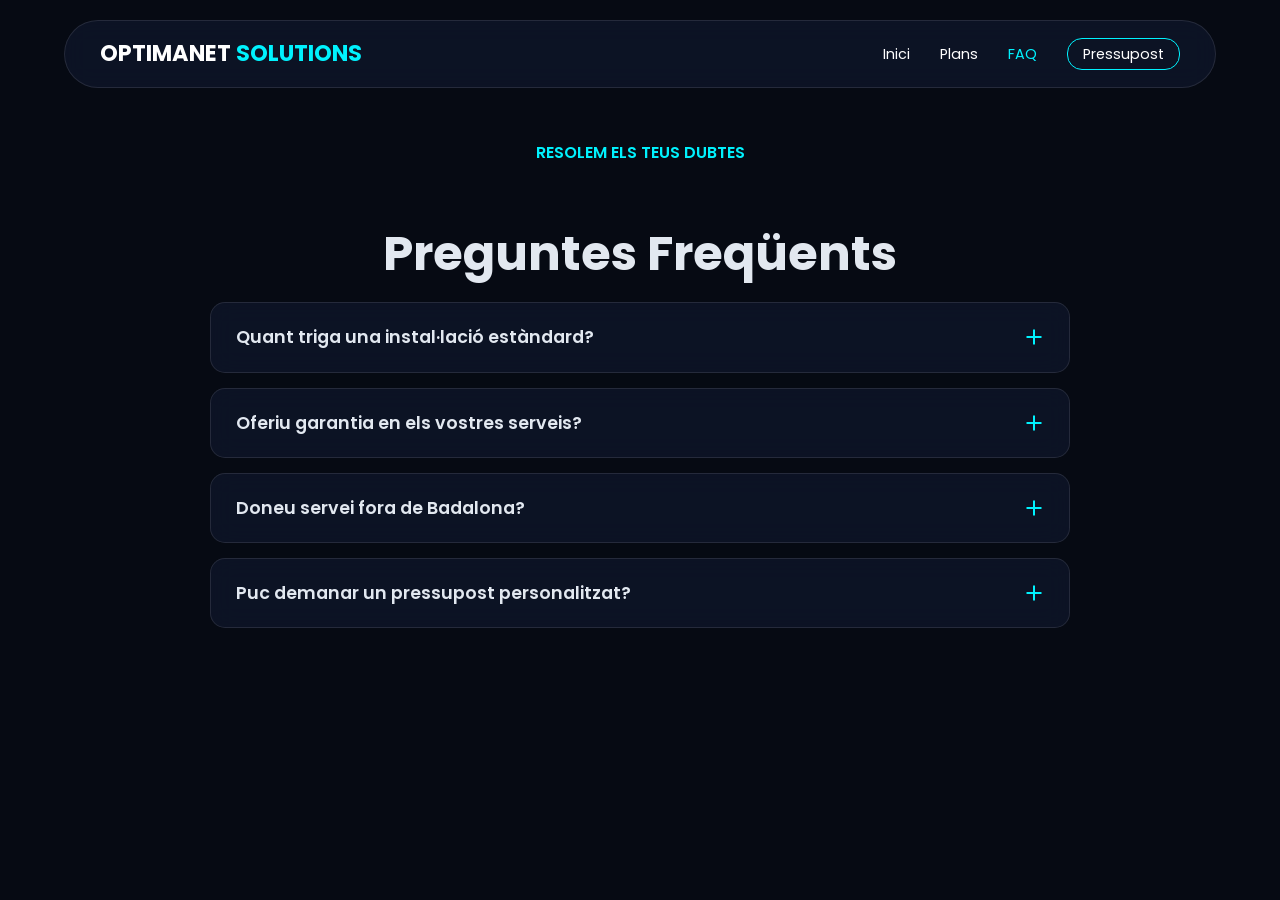
==== FAQ.html @ b660d70a "Add files via upload" ====
<!DOCTYPE html>
<html lang="es">
<head>
    <meta charset="UTF-8">
    <meta name="viewport" content="width=device-width, initial-scale=1.0">
    <title>Preguntes Freqüents | OPTIMANET SOLUTIONS</title>
    <link href="https://fonts.googleapis.com/css2?family=Poppins:wght@300;400;600;700&display=swap" rel="stylesheet">
    <style>
        :root {
            --bg-dark: #060a13;
            --bg-card: rgba(16, 24, 45, 0.7);
            --accent-neon: #00f2fe;
            --text-main: #e2e8f0;
            --white: #ffffff;
            --glass-border: 1px solid rgba(255, 255, 255, 0.1);
            --neon-shadow: 0 0 15px rgba(0, 242, 254, 0.4);
        }

        * { margin: 0; padding: 0; box-sizing: border-box; }
        body {
            font-family: 'Poppins', sans-serif;
            background-color: var(--bg-dark);
            color: var(--text-main);
            line-height: 1.6;
        }

        .glass {
            background: var(--bg-card);
            backdrop-filter: blur(12px);
            border: var(--glass-border);
        }

        /* --- NAVBAR (Copiada para consistencia) --- */
        header { position: fixed; top: 20px; width: 100%; z-index: 1000; padding: 0 5%; }
        .navbar { max-width: 1200px; margin: 0 auto; display: flex; justify-content: space-between; align-items: center; padding: 15px 35px; border-radius: 50px; }
        .logo { font-size: 1.4rem; font-weight: 700; color: var(--white); text-decoration: none; }
        .logo span { color: var(--accent-neon); }
        .nav-links { display: flex; list-style: none; gap: 30px; align-items: center; }
        .nav-links a { text-decoration: none; color: var(--white); font-size: 0.9rem; }

        /* --- FAQ SECTION --- */
        .container { max-width: 900px; margin: 0 auto; padding: 140px 20px 60px; }
        h1 { font-size: 3rem; text-align: center; margin-bottom: 10px; }
        .subtitle { color: var(--accent-neon); text-align: center; text-transform: uppercase; font-weight: 600; margin-bottom: 50px; display: block; }

        .faq-item { margin-bottom: 15px; border-radius: 15px; overflow: hidden; transition: 0.3s; }
        
        .faq-question {
            padding: 20px 25px;
            cursor: pointer;
            display: flex;
            justify-content: space-between;
            align-items: center;
            font-weight: 600;
            font-size: 1.1rem;
        }

        .faq-question:hover { background: rgba(0, 242, 254, 0.05); }

        .faq-answer {
            padding: 0 25px;
            max-height: 0;
            overflow: hidden;
            transition: all 0.4s ease-out;
            color: rgba(255,255,255,0.7);
            font-size: 0.95rem;
        }

        /* Clase para abrir la respuesta mediante JS */
        .faq-item.active .faq-answer {
            padding: 10px 25px 25px;
            max-height: 200px;
        }

        .faq-item.active { border-color: var(--accent-neon); box-shadow: var(--neon-shadow); }

        .icon {
            width: 20px; height: 20px;
            position: relative;
            transition: 0.3s;
        }
        .icon::before, .icon::after {
            content: ''; position: absolute; background: var(--accent-neon);
            top: 50%; left: 50%; transform: translate(-50%, -50%);
        }
        .icon::before { width: 15px; height: 2px; } /* Horizontal */
        .icon::after { width: 2px; height: 15px; } /* Vertical */

        .faq-item.active .icon { transform: rotate(45deg); } /* Gira para hacer una X */

        @media (max-width: 768px) {
            h1 { font-size: 2.2rem; }
            .nav-links { display: none; } /* Simplificado para el ejemplo */
        }
    </style>
</head>
<body>

    <header>
        <nav class="navbar glass">
            <a href="index.html" class="logo">OPTIMANET <span>SOLUTIONS</span></a>
            <ul class="nav-links">
                <li><a href="index.html">Inici</a></li>
                <li><a href="productes.html">Plans</a></li>
                <li><a href="faq.html" style="color: var(--accent-neon);">FAQ</a></li>
                <li><a href="presupost.html" style="border: 1px solid var(--accent-neon); padding: 5px 15px; border-radius: 15px;">Pressupost</a></li>
            </ul>
        </nav>
    </header>

    <div class="container">
        <span class="subtitle">Resolem els teus dubtes</span>
        <h1>Preguntes Freqüents</h1>

        <div class="faq-grid">
            <div class="faq-item glass">
                <div class="faq-question">
                    Quant triga una instal·lació estàndard?
                    <div class="icon"></div>
                </div>
                <div class="faq-answer">
                    <p>Depèn de la mida de l'empresa, però una instal·lació mitjana de xarxa i punts WiFi se sol completar en 24-48 hores per no interrompre la vostra activitat laboral.</p>
                </div>
            </div>

            <div class="faq-item glass">
                <div class="faq-question">
                    Oferiu garantia en els vostres serveis?
                    <div class="icon"></div>
                </div>
                <div class="faq-answer">
                    <p>Sí, totes les nostres instal·lacions tenen una garantia de 2 anys en materials i 6 mesos de suport tècnic post-instal·lació gratuït.</p>
                </div>
            </div>

            <div class="faq-item glass">
                <div class="faq-question">
                    Doneu servei fora de Badalona?
                    <div class="icon"></div>
                </div>
                <div class="faq-answer">
                    <p>Treballem principalment a Badalona i tota l'àrea metropolitana de Barcelona (Hospitalet, Sabadell, Terrassa, etc.). Per a altres ubicacions, consulteu-nos!</p>
                </div>
            </div>

            <div class="faq-item glass">
                <div class="faq-question">
                    Puc demanar un pressupost personalitzat?
                    <div class="icon"></div>
                </div>
                <div class="faq-answer">
                    <p>I tant! Si cap dels nostres plans s'ajusta a les teves necessitats, contacta amb nosaltres i et farem una auditoria a mida.</p>
                </div>
            </div>
        </div>
    </div>

    <script>
        // Lógica para abrir/cerrar el acordeón
        document.querySelectorAll('.faq-question').forEach(item => {
            item.addEventListener('click', () => {
                const parent = item.parentElement;
                parent.classList.toggle('active');
            });
        });
    </script>
</body>
</html>
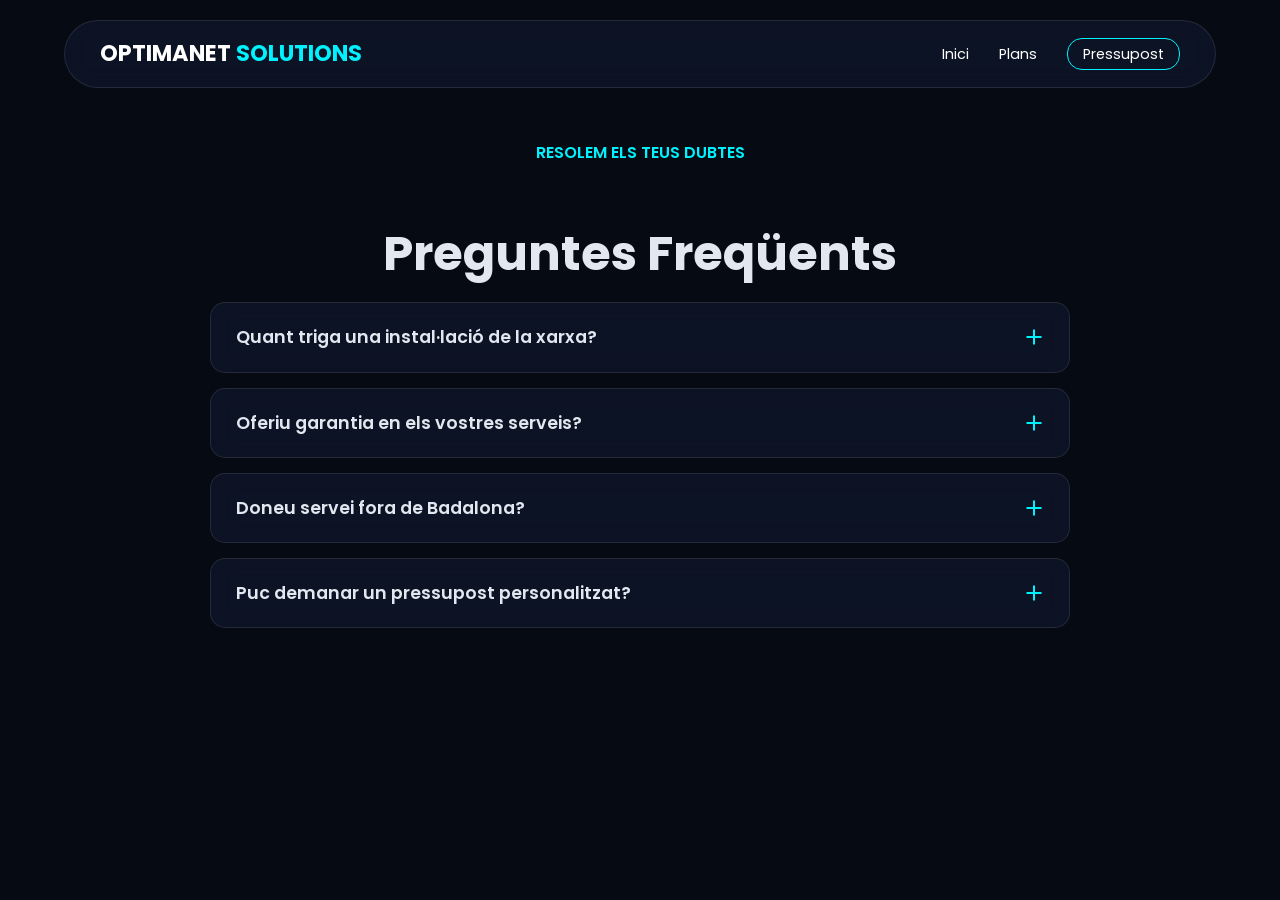
==== commit 28ff6d05: "Add files via upload" ====
--- a/FAQ.html
+++ b/FAQ.html
@@ -102,7 +102,6 @@
             <ul class="nav-links">
                 <li><a href="index.html">Inici</a></li>
                 <li><a href="productes.html">Plans</a></li>
-                <li><a href="faq.html" style="color: var(--accent-neon);">FAQ</a></li>
                 <li><a href="presupost.html" style="border: 1px solid var(--accent-neon); padding: 5px 15px; border-radius: 15px;">Pressupost</a></li>
             </ul>
         </nav>
@@ -115,7 +114,7 @@
         <div class="faq-grid">
             <div class="faq-item glass">
                 <div class="faq-question">
-                    Quant triga una instal·lació estàndard?
+                    Quant triga una instal·lació de la xarxa?
                     <div class="icon"></div>
                 </div>
                 <div class="faq-answer">
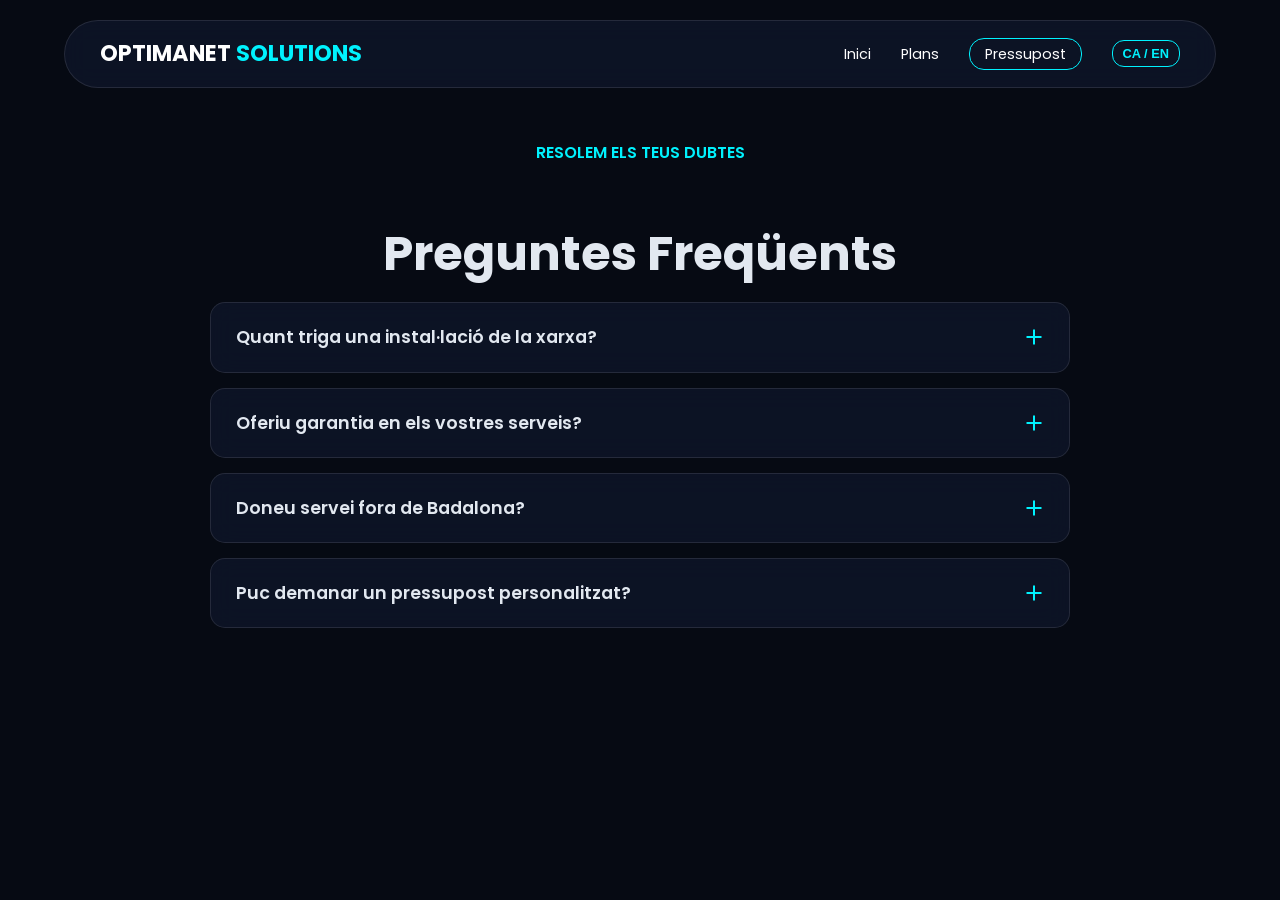
==== commit d468db3d: "Add files via upload" ====
--- a/FAQ.html
+++ b/FAQ.html
@@ -103,6 +103,7 @@
                 <li><a href="index.html">Inici</a></li>
                 <li><a href="productes.html">Plans</a></li>
                 <li><a href="presupost.html" style="border: 1px solid var(--accent-neon); padding: 5px 15px; border-radius: 15px;">Pressupost</a></li>
+                <li><button id="lang-btn" style="background:none; border:1px solid var(--accent-neon); color:var(--accent-neon); cursor:pointer; padding:5px 10px; border-radius:12px; font-weight:600; font-size:0.8rem;">CA / EN</button></li>
             </ul>
         </nav>
     </header>
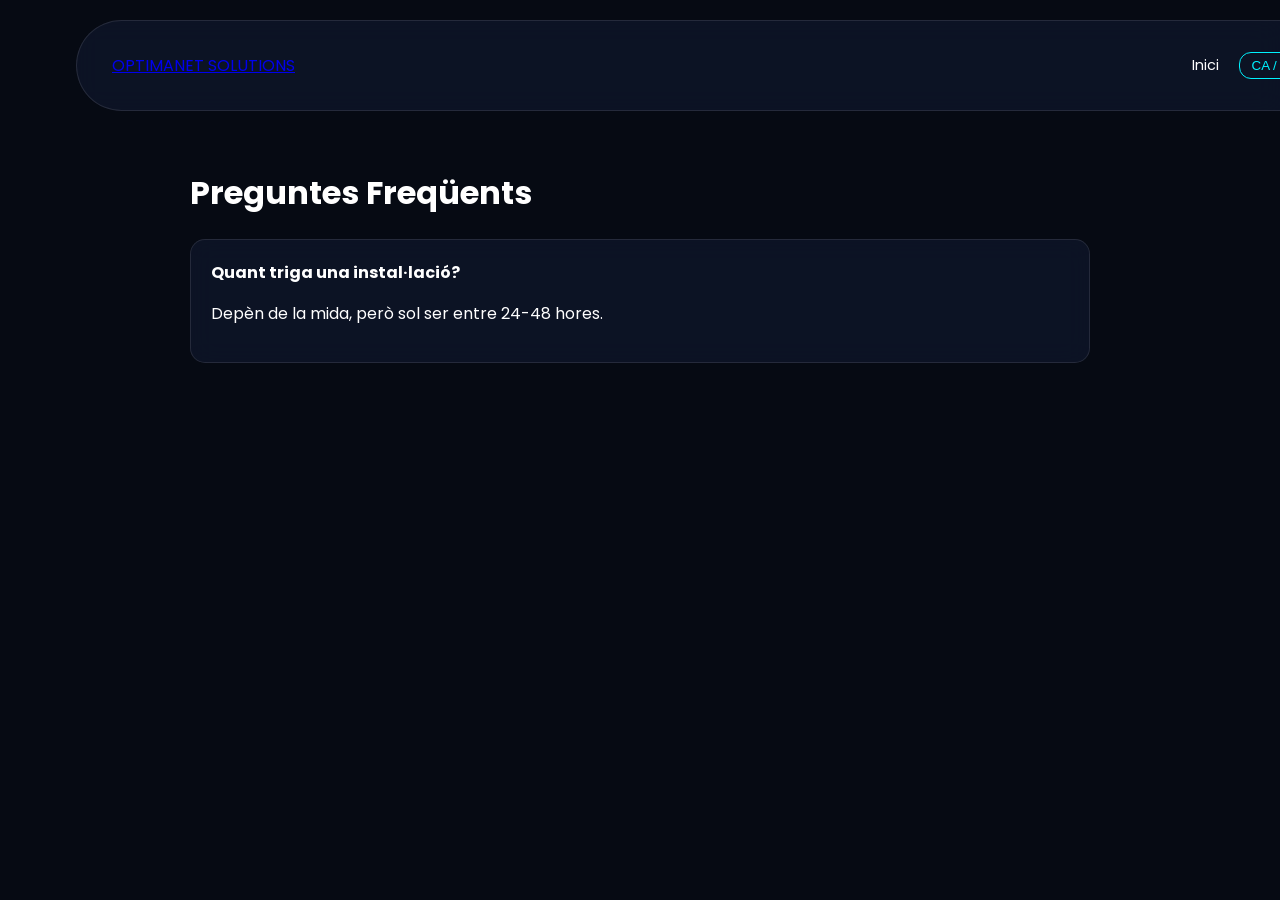
==== commit 19138961: "Add files via upload" ====
--- a/FAQ.html
+++ b/FAQ.html
@@ -1,168 +1,62 @@
 <!DOCTYPE html>
-<html lang="es">
+<html lang="ca">
 <head>
     <meta charset="UTF-8">
     <meta name="viewport" content="width=device-width, initial-scale=1.0">
     <title>Preguntes Freqüents | OPTIMANET SOLUTIONS</title>
     <link href="https://fonts.googleapis.com/css2?family=Poppins:wght@300;400;600;700&display=swap" rel="stylesheet">
     <style>
-        :root {
-            --bg-dark: #060a13;
-            --bg-card: rgba(16, 24, 45, 0.7);
-            --accent-neon: #00f2fe;
-            --text-main: #e2e8f0;
-            --white: #ffffff;
-            --glass-border: 1px solid rgba(255, 255, 255, 0.1);
-            --neon-shadow: 0 0 15px rgba(0, 242, 254, 0.4);
-        }
-
-        * { margin: 0; padding: 0; box-sizing: border-box; }
-        body {
-            font-family: 'Poppins', sans-serif;
-            background-color: var(--bg-dark);
-            color: var(--text-main);
-            line-height: 1.6;
-        }
-
-        .glass {
-            background: var(--bg-card);
-            backdrop-filter: blur(12px);
-            border: var(--glass-border);
-        }
-
-        /* --- NAVBAR (Copiada para consistencia) --- */
+        :root { --bg-dark: #060a13; --bg-card: rgba(16, 24, 45, 0.7); --accent-neon: #00f2fe; --white: #ffffff; --glass-border: 1px solid rgba(255, 255, 255, 0.1); }
+        body { font-family: 'Poppins', sans-serif; background-color: var(--bg-dark); color: #fff; }
+        .glass { background: var(--bg-card); backdrop-filter: blur(12px); border: var(--glass-border); }
         header { position: fixed; top: 20px; width: 100%; z-index: 1000; padding: 0 5%; }
         .navbar { max-width: 1200px; margin: 0 auto; display: flex; justify-content: space-between; align-items: center; padding: 15px 35px; border-radius: 50px; }
-        .logo { font-size: 1.4rem; font-weight: 700; color: var(--white); text-decoration: none; }
-        .logo span { color: var(--accent-neon); }
-        .nav-links { display: flex; list-style: none; gap: 30px; align-items: center; }
-        .nav-links a { text-decoration: none; color: var(--white); font-size: 0.9rem; }
-
-        /* --- FAQ SECTION --- */
+        .nav-links { display: flex; list-style: none; gap: 20px; }
+        .nav-links a { color: #fff; text-decoration: none; font-size: 0.9rem; }
         .container { max-width: 900px; margin: 0 auto; padding: 140px 20px 60px; }
-        h1 { font-size: 3rem; text-align: center; margin-bottom: 10px; }
-        .subtitle { color: var(--accent-neon); text-align: center; text-transform: uppercase; font-weight: 600; margin-bottom: 50px; display: block; }
-
-        .faq-item { margin-bottom: 15px; border-radius: 15px; overflow: hidden; transition: 0.3s; }
-        
-        .faq-question {
-            padding: 20px 25px;
-            cursor: pointer;
-            display: flex;
-            justify-content: space-between;
-            align-items: center;
-            font-weight: 600;
-            font-size: 1.1rem;
-        }
-
-        .faq-question:hover { background: rgba(0, 242, 254, 0.05); }
-
-        .faq-answer {
-            padding: 0 25px;
-            max-height: 0;
-            overflow: hidden;
-            transition: all 0.4s ease-out;
-            color: rgba(255,255,255,0.7);
-            font-size: 0.95rem;
-        }
-
-        /* Clase para abrir la respuesta mediante JS */
-        .faq-item.active .faq-answer {
-            padding: 10px 25px 25px;
-            max-height: 200px;
-        }
-
-        .faq-item.active { border-color: var(--accent-neon); box-shadow: var(--neon-shadow); }
-
-        .icon {
-            width: 20px; height: 20px;
-            position: relative;
-            transition: 0.3s;
-        }
-        .icon::before, .icon::after {
-            content: ''; position: absolute; background: var(--accent-neon);
-            top: 50%; left: 50%; transform: translate(-50%, -50%);
-        }
-        .icon::before { width: 15px; height: 2px; } /* Horizontal */
-        .icon::after { width: 2px; height: 15px; } /* Vertical */
-
-        .faq-item.active .icon { transform: rotate(45deg); } /* Gira para hacer una X */
-
-        @media (max-width: 768px) {
-            h1 { font-size: 2.2rem; }
-            .nav-links { display: none; } /* Simplificado para el ejemplo */
-        }
+        .faq-item { margin-bottom: 15px; border-radius: 15px; padding: 20px; cursor: pointer; }
+        #lang-btn { background:none; border:1px solid var(--accent-neon); color:var(--accent-neon); cursor:pointer; padding:5px 12px; border-radius:12px; }
     </style>
 </head>
 <body>
-
     <header>
         <nav class="navbar glass">
             <a href="index.html" class="logo">OPTIMANET <span>SOLUTIONS</span></a>
             <ul class="nav-links">
-                <li><a href="index.html">Inici</a></li>
-                <li><a href="productes.html">Plans</a></li>
-                <li><a href="presupost.html" style="border: 1px solid var(--accent-neon); padding: 5px 15px; border-radius: 15px;">Pressupost</a></li>
-                <li><button id="lang-btn" style="background:none; border:1px solid var(--accent-neon); color:var(--accent-neon); cursor:pointer; padding:5px 10px; border-radius:12px; font-weight:600; font-size:0.8rem;">CA / EN</button></li>
+                <li><a href="index.html" data-key="nav_inicio">Inici</a></li>
+                <li><button id="lang-btn">CA / EN</button></li>
             </ul>
         </nav>
     </header>
 
     <div class="container">
-        <span class="subtitle">Resolem els teus dubtes</span>
-        <h1>Preguntes Freqüents</h1>
-
-        <div class="faq-grid">
-            <div class="faq-item glass">
-                <div class="faq-question">
-                    Quant triga una instal·lació de la xarxa?
-                    <div class="icon"></div>
-                </div>
-                <div class="faq-answer">
-                    <p>Depèn de la mida de l'empresa, però una instal·lació mitjana de xarxa i punts WiFi se sol completar en 24-48 hores per no interrompre la vostra activitat laboral.</p>
-                </div>
-            </div>
-
-            <div class="faq-item glass">
-                <div class="faq-question">
-                    Oferiu garantia en els vostres serveis?
-                    <div class="icon"></div>
-                </div>
-                <div class="faq-answer">
-                    <p>Sí, totes les nostres instal·lacions tenen una garantia de 2 anys en materials i 6 mesos de suport tècnic post-instal·lació gratuït.</p>
-                </div>
-            </div>
-
-            <div class="faq-item glass">
-                <div class="faq-question">
-                    Doneu servei fora de Badalona?
-                    <div class="icon"></div>
-                </div>
-                <div class="faq-answer">
-                    <p>Treballem principalment a Badalona i tota l'àrea metropolitana de Barcelona (Hospitalet, Sabadell, Terrassa, etc.). Per a altres ubicacions, consulteu-nos!</p>
-                </div>
-            </div>
-
-            <div class="faq-item glass">
-                <div class="faq-question">
-                    Puc demanar un pressupost personalitzat?
-                    <div class="icon"></div>
-                </div>
-                <div class="faq-answer">
-                    <p>I tant! Si cap dels nostres plans s'ajusta a les teves necessitats, contacta amb nosaltres i et farem una auditoria a mida.</p>
-                </div>
-            </div>
+        <h1 data-key="title">Preguntes Freqüents</h1>
+        <div class="faq-item glass">
+            <strong data-key="q1">Quant triga una instal·lació?</strong>
+            <p data-key="a1">Depèn de la mida, però sol ser entre 24-48 hores.</p>
         </div>
     </div>
 
     <script>
-        // Lógica para abrir/cerrar el acordeón
-        document.querySelectorAll('.faq-question').forEach(item => {
-            item.addEventListener('click', () => {
-                const parent = item.parentElement;
-                parent.classList.toggle('active');
+        const translations = {
+            'ca': { 'nav_inicio': 'Inici', 'title': 'Preguntes Freqüents', 'q1': 'Quant triga una instal·lació?', 'a1': 'Depèn de la mida, però sol ser entre 24-48 hores.' },
+            'en': { 'nav_inicio': 'Home', 'title': 'Frequently Asked Questions', 'q1': 'How long does an installation take?', 'a1': 'It depends on the size, but usually between 24-48 hours.' }
+        };
+        let currentLang = localStorage.getItem('lang') || 'ca';
+        const langBtn = document.getElementById('lang-btn');
+        function update() {
+            document.querySelectorAll('[data-key]').forEach(el => {
+                const key = el.getAttribute('data-key');
+                if(translations[currentLang][key]) el.textContent = translations[currentLang][key];
             });
+            langBtn.textContent = currentLang === 'ca' ? 'CA / EN' : 'EN / CA';
+        }
+        langBtn.addEventListener('click', () => {
+            currentLang = currentLang === 'ca' ? 'en' : 'ca';
+            localStorage.setItem('lang', currentLang);
+            update();
         });
+        update();
     </script>
 </body>
 </html>
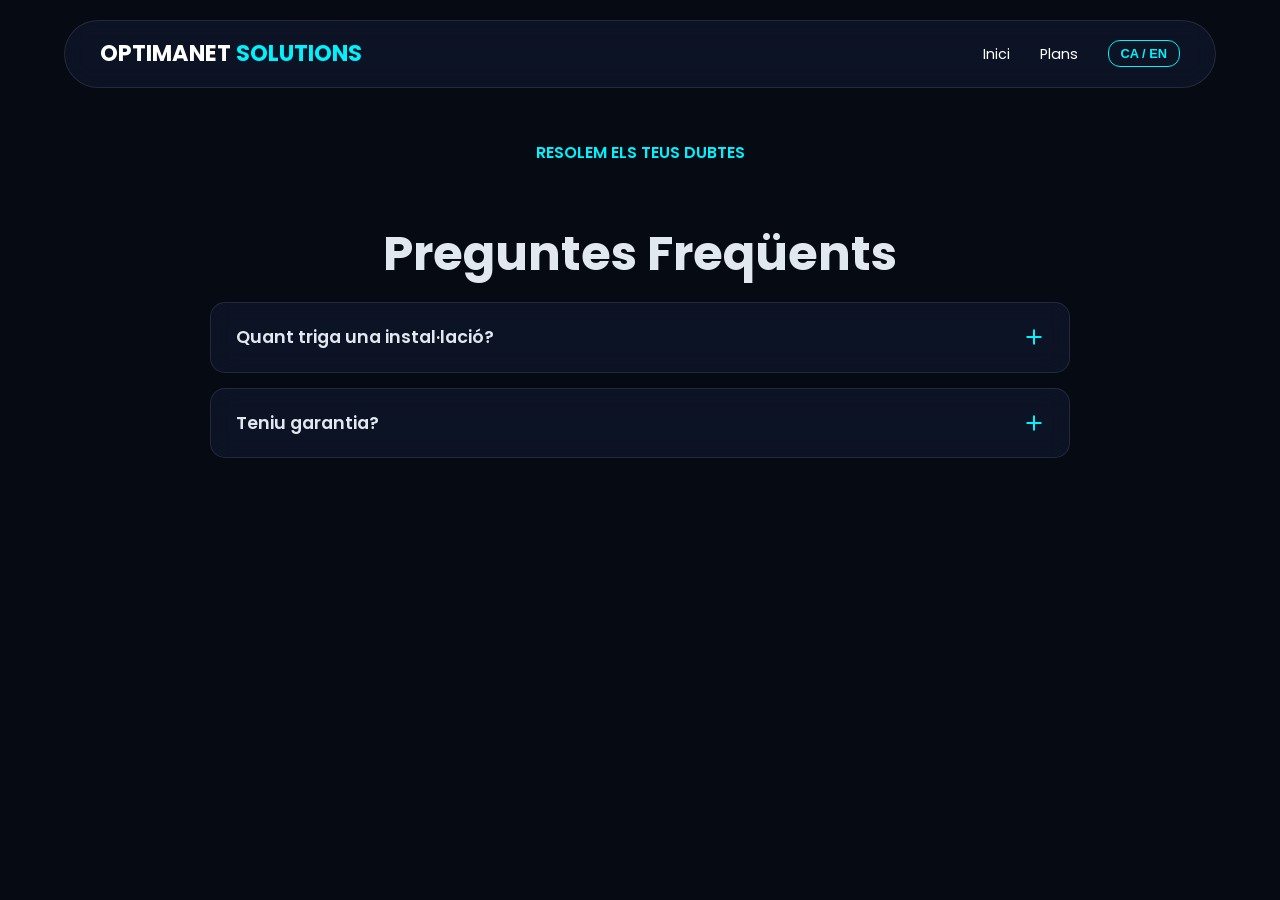
==== commit 48f9be6d: "Add files via upload" ====
--- a/FAQ.html
+++ b/FAQ.html
@@ -6,16 +6,51 @@
     <title>Preguntes Freqüents | OPTIMANET SOLUTIONS</title>
     <link href="https://fonts.googleapis.com/css2?family=Poppins:wght@300;400;600;700&display=swap" rel="stylesheet">
     <style>
-        :root { --bg-dark: #060a13; --bg-card: rgba(16, 24, 45, 0.7); --accent-neon: #00f2fe; --white: #ffffff; --glass-border: 1px solid rgba(255, 255, 255, 0.1); }
-        body { font-family: 'Poppins', sans-serif; background-color: var(--bg-dark); color: #fff; }
+        :root {
+            --bg-dark: #060a13;
+            --bg-card: rgba(16, 24, 45, 0.7);
+            --accent-neon: #00f2fe;
+            --text-main: #e2e8f0;
+            --white: #ffffff;
+            --glass-border: 1px solid rgba(255, 255, 255, 0.1);
+            --neon-shadow: 0 0 15px rgba(0, 242, 254, 0.4);
+        }
+
+        * { margin: 0; padding: 0; box-sizing: border-box; }
+        body { font-family: 'Poppins', sans-serif; background-color: var(--bg-dark); color: var(--text-main); line-height: 1.6; }
+
         .glass { background: var(--bg-card); backdrop-filter: blur(12px); border: var(--glass-border); }
+
         header { position: fixed; top: 20px; width: 100%; z-index: 1000; padding: 0 5%; }
         .navbar { max-width: 1200px; margin: 0 auto; display: flex; justify-content: space-between; align-items: center; padding: 15px 35px; border-radius: 50px; }
-        .nav-links { display: flex; list-style: none; gap: 20px; }
-        .nav-links a { color: #fff; text-decoration: none; font-size: 0.9rem; }
+        .logo { font-size: 1.4rem; font-weight: 700; color: var(--white); text-decoration: none; }
+        .logo span { color: var(--accent-neon); }
+
+        .nav-links { display: flex; list-style: none; gap: 30px; align-items: center; }
+        .nav-links a { text-decoration: none; color: var(--white); font-size: 0.9rem; }
+        
+        #lang-btn { background:none; border:1px solid var(--accent-neon); color:var(--accent-neon); cursor:pointer; padding:5px 12px; border-radius:12px; font-weight:600; font-size:0.8rem; }
+
         .container { max-width: 900px; margin: 0 auto; padding: 140px 20px 60px; }
-        .faq-item { margin-bottom: 15px; border-radius: 15px; padding: 20px; cursor: pointer; }
-        #lang-btn { background:none; border:1px solid var(--accent-neon); color:var(--accent-neon); cursor:pointer; padding:5px 12px; border-radius:12px; }
+        h1 { font-size: 3rem; text-align: center; margin-bottom: 10px; }
+        .subtitle { color: var(--accent-neon); text-align: center; text-transform: uppercase; font-weight: 600; margin-bottom: 50px; display: block; }
+
+        .faq-item { margin-bottom: 15px; border-radius: 15px; overflow: hidden; transition: 0.3s; }
+        .faq-question { padding: 20px 25px; cursor: pointer; display: flex; justify-content: space-between; align-items: center; font-weight: 600; font-size: 1.1rem; }
+        .faq-answer { padding: 0 25px; max-height: 0; overflow: hidden; transition: all 0.4s ease-out; color: rgba(255,255,255,0.7); }
+        .faq-item.active .faq-answer { padding: 10px 25px 25px; max-height: 200px; }
+        .faq-item.active { border-color: var(--accent-neon); box-shadow: var(--neon-shadow); }
+
+        .icon { width: 20px; height: 20px; position: relative; transition: 0.3s; }
+        .icon::before, .icon::after { content: ''; position: absolute; background: var(--accent-neon); top: 50%; left: 50%; transform: translate(-50%, -50%); }
+        .icon::before { width: 15px; height: 2px; }
+        .icon::after { width: 2px; height: 15px; }
+        .faq-item.active .icon { transform: rotate(45deg); }
+
+        @media (max-width: 768px) {
+            h1 { font-size: 2.2rem; }
+            .nav-links { display: none; }
+        }
     </style>
 </head>
 <body>
@@ -24,26 +59,43 @@
             <a href="index.html" class="logo">OPTIMANET <span>SOLUTIONS</span></a>
             <ul class="nav-links">
                 <li><a href="index.html" data-key="nav_inicio">Inici</a></li>
+                <li><a href="productes.html" data-key="nav_plans">Plans</a></li>
                 <li><button id="lang-btn">CA / EN</button></li>
             </ul>
         </nav>
     </header>
 
     <div class="container">
+        <span class="subtitle" data-key="sub">Resolem els teus dubtes</span>
         <h1 data-key="title">Preguntes Freqüents</h1>
-        <div class="faq-item glass">
-            <strong data-key="q1">Quant triga una instal·lació?</strong>
-            <p data-key="a1">Depèn de la mida, però sol ser entre 24-48 hores.</p>
+
+        <div class="faq-grid">
+            <div class="faq-item glass">
+                <div class="faq-question">
+                    <span data-key="q1">Quant triga una instal·lació de la xarxa?</span>
+                    <div class="icon"></div>
+                </div>
+                <div class="faq-answer"><p data-key="a1">Depèn de la mida de l'empresa, però se sol completar en 24-48 hores.</p></div>
+            </div>
+            <div class="faq-item glass">
+                <div class="faq-question">
+                    <span data-key="q2">Oferiu garantia en els vostres serveis?</span>
+                    <div class="icon"></div>
+                </div>
+                <div class="faq-answer"><p data-key="a2">Sí, totes les instal·lacions tenen 2 anys de garantia en materials.</p></div>
+            </div>
         </div>
     </div>
 
     <script>
         const translations = {
-            'ca': { 'nav_inicio': 'Inici', 'title': 'Preguntes Freqüents', 'q1': 'Quant triga una instal·lació?', 'a1': 'Depèn de la mida, però sol ser entre 24-48 hores.' },
-            'en': { 'nav_inicio': 'Home', 'title': 'Frequently Asked Questions', 'q1': 'How long does an installation take?', 'a1': 'It depends on the size, but usually between 24-48 hours.' }
+            'ca': { 'nav_inicio': 'Inici', 'nav_plans': 'Plans', 'sub': 'Resolem els teus dubtes', 'title': 'Preguntes Freqüents', 'q1': 'Quant triga una instal·lació?', 'a1': 'S\'acostuma a fer en 24-48h.', 'q2': 'Teniu garantia?', 'a2': 'Sí, 2 anys en materials.' },
+            'en': { 'nav_inicio': 'Home', 'nav_plans': 'Plans', 'sub': 'We solve your doubts', 'title': 'Frequently Asked Questions', 'q1': 'How long does it take?', 'a1': 'Usually between 24-48 hours.', 'q2': 'Do you have a warranty?', 'a2': 'Yes, 2 years on materials.' }
         };
+
         let currentLang = localStorage.getItem('lang') || 'ca';
         const langBtn = document.getElementById('lang-btn');
+
         function update() {
             document.querySelectorAll('[data-key]').forEach(el => {
                 const key = el.getAttribute('data-key');
@@ -51,11 +103,17 @@
             });
             langBtn.textContent = currentLang === 'ca' ? 'CA / EN' : 'EN / CA';
         }
+
         langBtn.addEventListener('click', () => {
             currentLang = currentLang === 'ca' ? 'en' : 'ca';
             localStorage.setItem('lang', currentLang);
             update();
         });
+
+        document.querySelectorAll('.faq-question').forEach(item => {
+            item.addEventListener('click', () => { item.parentElement.classList.toggle('active'); });
+        });
+
         update();
     </script>
 </body>
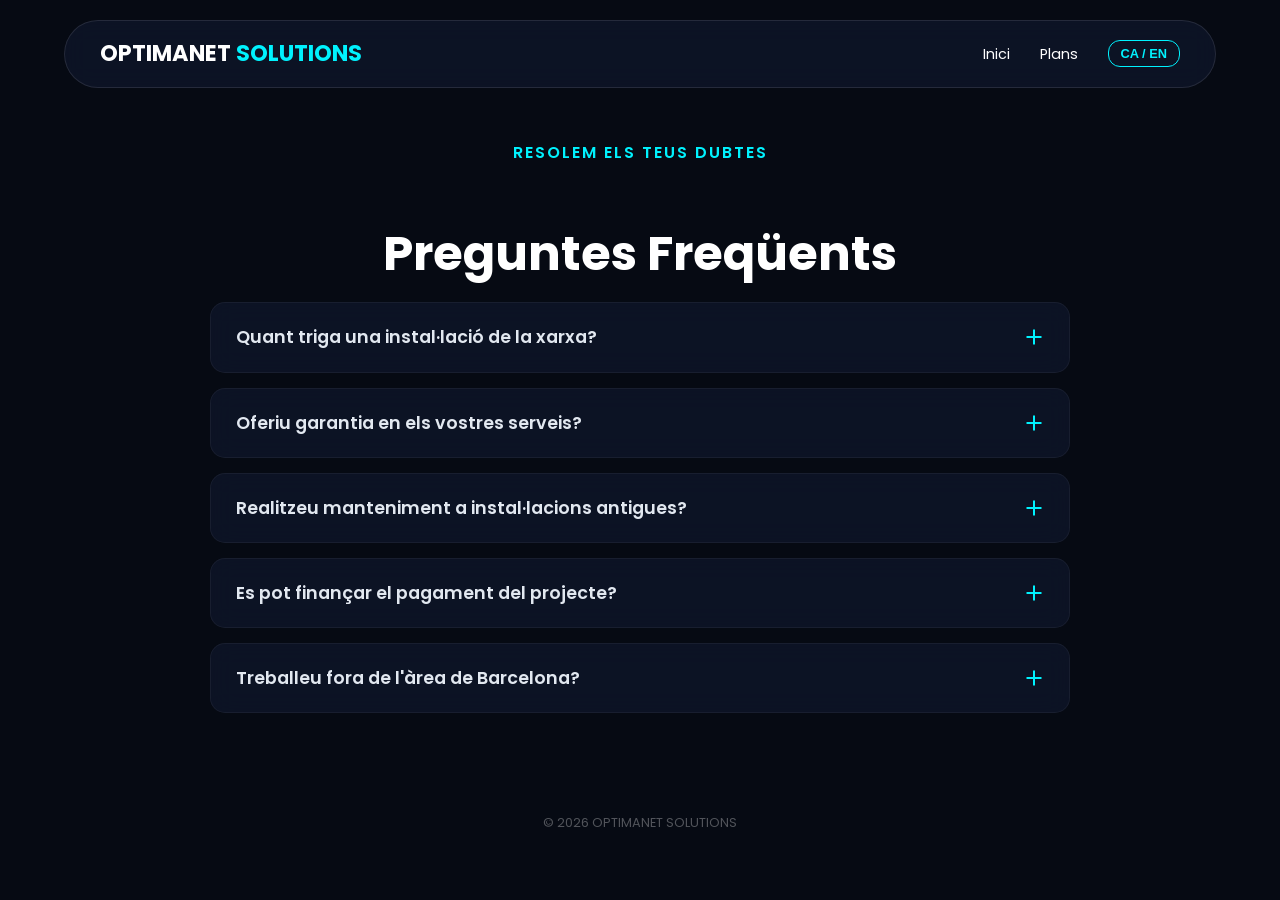
==== commit b8cc804e: "Add files via upload" ====
--- a/FAQ.html
+++ b/FAQ.html
@@ -27,19 +27,22 @@
         .logo span { color: var(--accent-neon); }
 
         .nav-links { display: flex; list-style: none; gap: 30px; align-items: center; }
-        .nav-links a { text-decoration: none; color: var(--white); font-size: 0.9rem; }
+        .nav-links a { text-decoration: none; color: var(--white); font-size: 0.9rem; transition: 0.3s; }
+        .nav-links a:hover { color: var(--accent-neon); }
         
         #lang-btn { background:none; border:1px solid var(--accent-neon); color:var(--accent-neon); cursor:pointer; padding:5px 12px; border-radius:12px; font-weight:600; font-size:0.8rem; }
 
         .container { max-width: 900px; margin: 0 auto; padding: 140px 20px 60px; }
-        h1 { font-size: 3rem; text-align: center; margin-bottom: 10px; }
-        .subtitle { color: var(--accent-neon); text-align: center; text-transform: uppercase; font-weight: 600; margin-bottom: 50px; display: block; }
+        h1 { font-size: 3rem; text-align: center; margin-bottom: 10px; color: var(--white); }
+        .subtitle { color: var(--accent-neon); text-align: center; text-transform: uppercase; font-weight: 600; margin-bottom: 50px; display: block; letter-spacing: 2px; }
 
-        .faq-item { margin-bottom: 15px; border-radius: 15px; overflow: hidden; transition: 0.3s; }
+        .faq-grid { display: flex; flex-direction: column; gap: 15px; }
+        .faq-item { border-radius: 15px; overflow: hidden; transition: 0.3s; border: 1px solid rgba(255,255,255,0.05); }
         .faq-question { padding: 20px 25px; cursor: pointer; display: flex; justify-content: space-between; align-items: center; font-weight: 600; font-size: 1.1rem; }
-        .faq-answer { padding: 0 25px; max-height: 0; overflow: hidden; transition: all 0.4s ease-out; color: rgba(255,255,255,0.7); }
-        .faq-item.active .faq-answer { padding: 10px 25px 25px; max-height: 200px; }
-        .faq-item.active { border-color: var(--accent-neon); box-shadow: var(--neon-shadow); }
+        .faq-answer { padding: 0 25px; max-height: 0; overflow: hidden; transition: all 0.4s ease-out; color: rgba(255,255,255,0.7); font-size: 0.95rem; }
+        
+        .faq-item.active { border-color: var(--accent-neon); box-shadow: var(--neon-shadow); background: rgba(0, 242, 254, 0.05); }
+        .faq-item.active .faq-answer { padding: 10px 25px 25px; max-height: 300px; }
 
         .icon { width: 20px; height: 20px; position: relative; transition: 0.3s; }
         .icon::before, .icon::after { content: ''; position: absolute; background: var(--accent-neon); top: 50%; left: 50%; transform: translate(-50%, -50%); }
@@ -47,9 +50,11 @@
         .icon::after { width: 2px; height: 15px; }
         .faq-item.active .icon { transform: rotate(45deg); }
 
+        footer { padding: 40px; text-align: center; color: rgba(255,255,255,0.3); font-size: 0.8rem; }
+
         @media (max-width: 768px) {
             h1 { font-size: 2.2rem; }
-            .nav-links { display: none; }
+            .nav-links { display: none; } /* En móvil se puede añadir un menú hamburguesa si quieres */
         }
     </style>
 </head>
@@ -75,22 +80,79 @@
                     <span data-key="q1">Quant triga una instal·lació de la xarxa?</span>
                     <div class="icon"></div>
                 </div>
-                <div class="faq-answer"><p data-key="a1">Depèn de la mida de l'empresa, però se sol completar en 24-48 hores.</p></div>
+                <div class="faq-answer"><p data-key="a1">Depèn de la mida de l'empresa i la complexitat, però la majoria de projectes PIME es completen en un termini de 24 a 48 hores.</p></div>
             </div>
+
             <div class="faq-item glass">
                 <div class="faq-question">
                     <span data-key="q2">Oferiu garantia en els vostres serveis?</span>
                     <div class="icon"></div>
                 </div>
-                <div class="faq-answer"><p data-key="a2">Sí, totes les instal·lacions tenen 2 anys de garantia en materials.</p></div>
+                <div class="faq-answer"><p data-key="a2">Sí, totes les nostres instal·lacions compten amb una garantia de 2 anys en materials i un servei de suport tècnic post-venda.</p></div>
+            </div>
+
+            <div class="faq-item glass">
+                <div class="faq-question">
+                    <span data-key="q3">Realitzeu manteniment a instal·lacions antigues?</span>
+                    <div class="icon"></div>
+                </div>
+                <div class="faq-answer"><p data-key="a3">I tant. Analitzem el teu cablejat actual, sanegem els racks i optimitzem la xarxa per millorar-ne el rendiment.</p></div>
+            </div>
+
+            <div class="faq-item glass">
+                <div class="faq-question">
+                    <span data-key="q4">Es pot finançar el pagament del projecte?</span>
+                    <div class="icon"></div>
+                </div>
+                <div class="faq-answer"><p data-key="a4">Podem parlar de condicions de pagament personalitzades segons el volum del projecte. Contacta amb nosaltres per a més detalls.</p></div>
+            </div>
+
+            <div class="faq-item glass">
+                <div class="faq-question">
+                    <span data-key="q5">Treballeu fora de l'àrea de Barcelona?</span>
+                    <div class="icon"></div>
+                </div>
+                <div class="faq-answer"><p data-key="a5">Ens enfoquem principalment a l'àrea metropolitana de Barcelona i Badalona, però podem desplaçar-nos segons el projecte.</p></div>
             </div>
         </div>
     </div>
 
+    <footer>&copy; 2026 OPTIMANET SOLUTIONS</footer>
+
     <script>
         const translations = {
-            'ca': { 'nav_inicio': 'Inici', 'nav_plans': 'Plans', 'sub': 'Resolem els teus dubtes', 'title': 'Preguntes Freqüents', 'q1': 'Quant triga una instal·lació?', 'a1': 'S\'acostuma a fer en 24-48h.', 'q2': 'Teniu garantia?', 'a2': 'Sí, 2 anys en materials.' },
-            'en': { 'nav_inicio': 'Home', 'nav_plans': 'Plans', 'sub': 'We solve your doubts', 'title': 'Frequently Asked Questions', 'q1': 'How long does it take?', 'a1': 'Usually between 24-48 hours.', 'q2': 'Do you have a warranty?', 'a2': 'Yes, 2 years on materials.' }
+            'ca': {
+                'nav_inicio': 'Inici',
+                'nav_plans': 'Plans',
+                'sub': 'Resolem els teus dubtes',
+                'title': 'Preguntes Freqüents',
+                'q1': 'Quant triga una instal·lació de la xarxa?',
+                'a1': 'Depèn de la mida de l\'empresa i la complexitat, però la majoria de projectes PIME es completen en un termini de 24 a 48 hores.',
+                'q2': 'Oferiu garantia en els vostres serveis?',
+                'a2': 'Sí, totes les nostres instal·lacions compten amb una garantia de 2 anys en materials i un servei de suport tècnic post-venda.',
+                'q3': 'Realitzeu manteniment a instal·lacions antigues?',
+                'a3': 'I tant. Analitzem el teu cablejat actual, sanegem els racks i optimitzem la xarxa per millorar-ne el rendiment.',
+                'q4': 'Es pot finançar el pagament del projecte?',
+                'a4': 'Podem parlar de condicions de pagament personalitzades segons el volum del projecte. Contacta amb nosaltres per a més detalls.',
+                'q5': 'Treballeu fora de l\'àrea de Barcelona?',
+                'a5': 'Ens enfoquem principalment a l\'àrea metropolitana de Barcelona i Badalona, però podem desplaçar-nos segons el projecte.'
+            },
+            'en': {
+                'nav_inicio': 'Home',
+                'nav_plans': 'Plans',
+                'sub': 'We solve your doubts',
+                'title': 'Frequently Asked Questions',
+                'q1': 'How long does a network installation take?',
+                'a1': 'It depends on the company size and complexity, but most SMB projects are completed within 24 to 48 hours.',
+                'q2': 'Do you offer a warranty on your services?',
+                'a2': 'Yes, all our installations have a 2-year warranty on materials and a post-sale technical support service.',
+                'q3': 'Do you perform maintenance on old installations?',
+                'a3': 'Of course. We analyze your current cabling, clean up the racks, and optimize the network to improve performance.',
+                'q4': 'Can the project payment be financed?',
+                'a4': 'We can discuss personalized payment conditions depending on the project volume. Contact us for more details.',
+                'q5': 'Do you work outside the Barcelona area?',
+                'a5': 'We focus mainly on the Barcelona and Badalona metropolitan area, but we can travel depending on the project.'
+            }
         };
 
         let currentLang = localStorage.getItem('lang') || 'ca';
@@ -110,8 +172,14 @@
             update();
         });
 
+        // Lógica del acordeón (Abrir/Cerrar preguntas)
         document.querySelectorAll('.faq-question').forEach(item => {
-            item.addEventListener('click', () => { item.parentElement.classList.toggle('active'); });
+            item.addEventListener('click', () => {
+                const parent = item.parentElement;
+                // Opcional: Cerrar las otras antes de abrir la nueva
+                // document.querySelectorAll('.faq-item').forEach(i => i.classList.remove('active'));
+                parent.classList.toggle('active');
+            });
         });
 
         update();
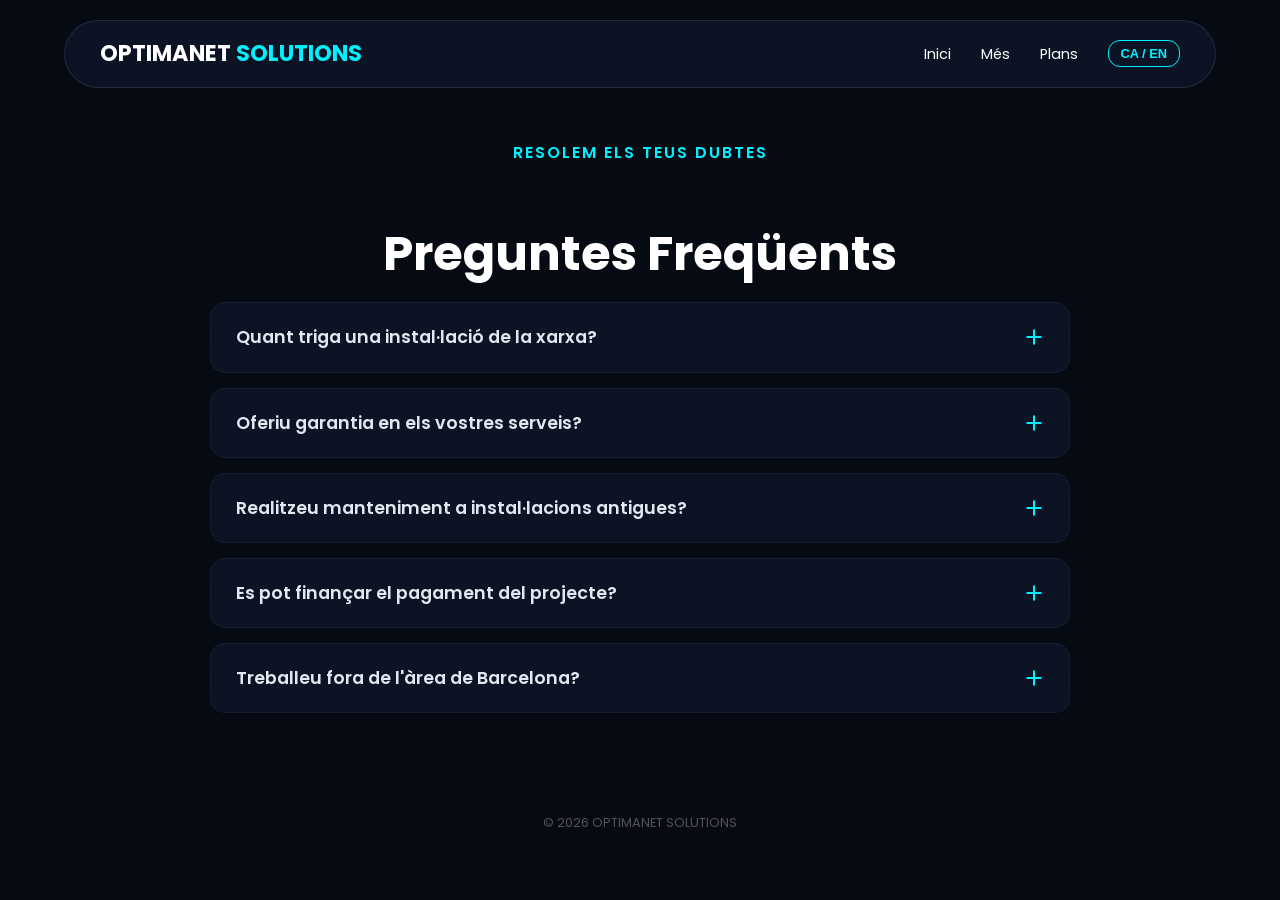
==== commit 658d55bc: "Add files via upload" ====
--- a/FAQ.html
+++ b/FAQ.html
@@ -54,7 +54,7 @@
 
         @media (max-width: 768px) {
             h1 { font-size: 2.2rem; }
-            .nav-links { display: none; } /* En móvil se puede añadir un menú hamburguesa si quieres */
+            .nav-links { display: none; }
         }
     </style>
 </head>
@@ -64,6 +64,7 @@
             <a href="index.html" class="logo">OPTIMANET <span>SOLUTIONS</span></a>
             <ul class="nav-links">
                 <li><a href="index.html" data-key="nav_inicio">Inici</a></li>
+                <li><a href="index.html#servicios" data-key="nav_mes">Més</a></li>
                 <li><a href="productes.html" data-key="nav_plans">Plans</a></li>
                 <li><button id="lang-btn">CA / EN</button></li>
             </ul>
@@ -123,6 +124,7 @@
         const translations = {
             'ca': {
                 'nav_inicio': 'Inici',
+                'nav_mes': 'Més',
                 'nav_plans': 'Plans',
                 'sub': 'Resolem els teus dubtes',
                 'title': 'Preguntes Freqüents',
@@ -139,6 +141,7 @@
             },
             'en': {
                 'nav_inicio': 'Home',
+                'nav_mes': 'More',
                 'nav_plans': 'Plans',
                 'sub': 'We solve your doubts',
                 'title': 'Frequently Asked Questions',
@@ -169,20 +172,20 @@
         langBtn.addEventListener('click', () => {
             currentLang = currentLang === 'ca' ? 'en' : 'ca';
             localStorage.setItem('lang', currentLang);
-            update();
+            updateLanguage(); // Usamos la misma lógica
         });
 
-        // Lógica del acordeón (Abrir/Cerrar preguntas)
+        function updateLanguage() {
+            update();
+        }
+
         document.querySelectorAll('.faq-question').forEach(item => {
             item.addEventListener('click', () => {
-                const parent = item.parentElement;
-                // Opcional: Cerrar las otras antes de abrir la nueva
-                // document.querySelectorAll('.faq-item').forEach(i => i.classList.remove('active'));
-                parent.classList.toggle('active');
+                item.parentElement.classList.toggle('active');
             });
         });
 
-        update();
+        updateLanguage();
     </script>
 </body>
 </html>
